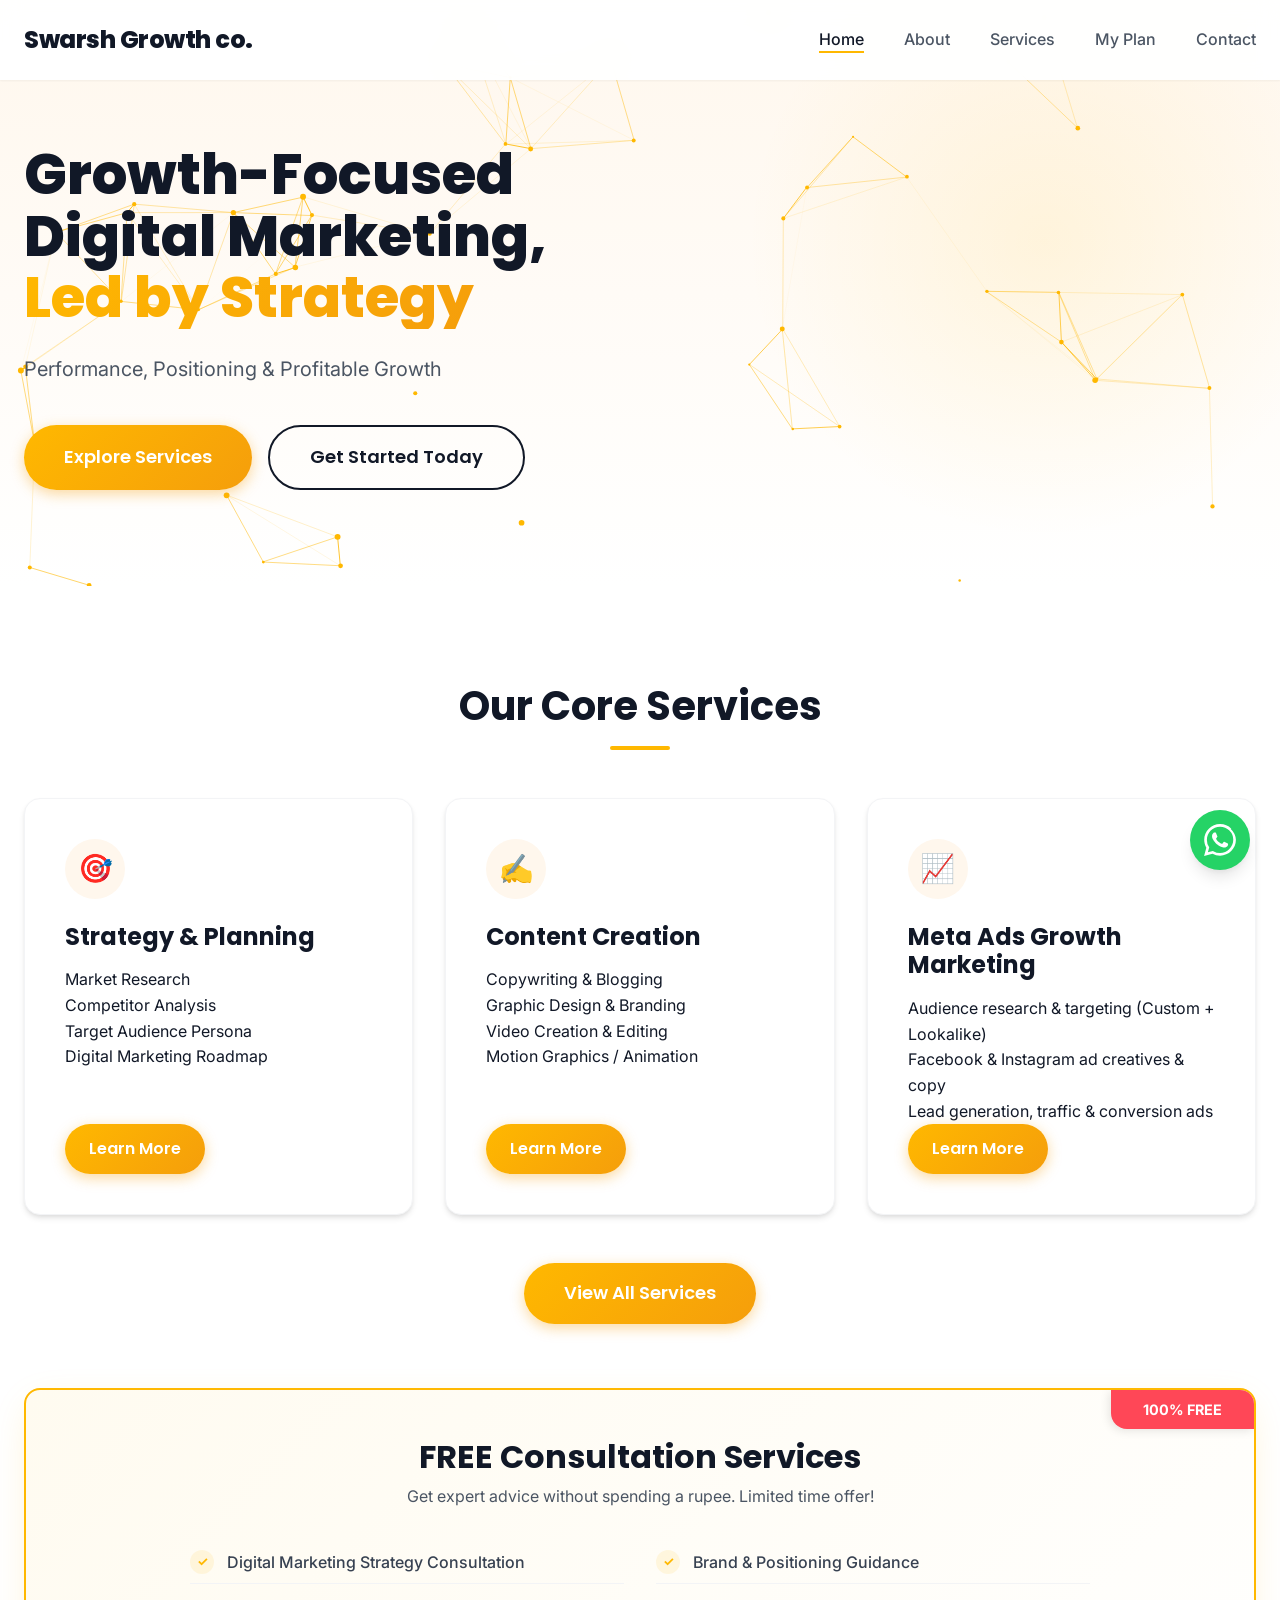
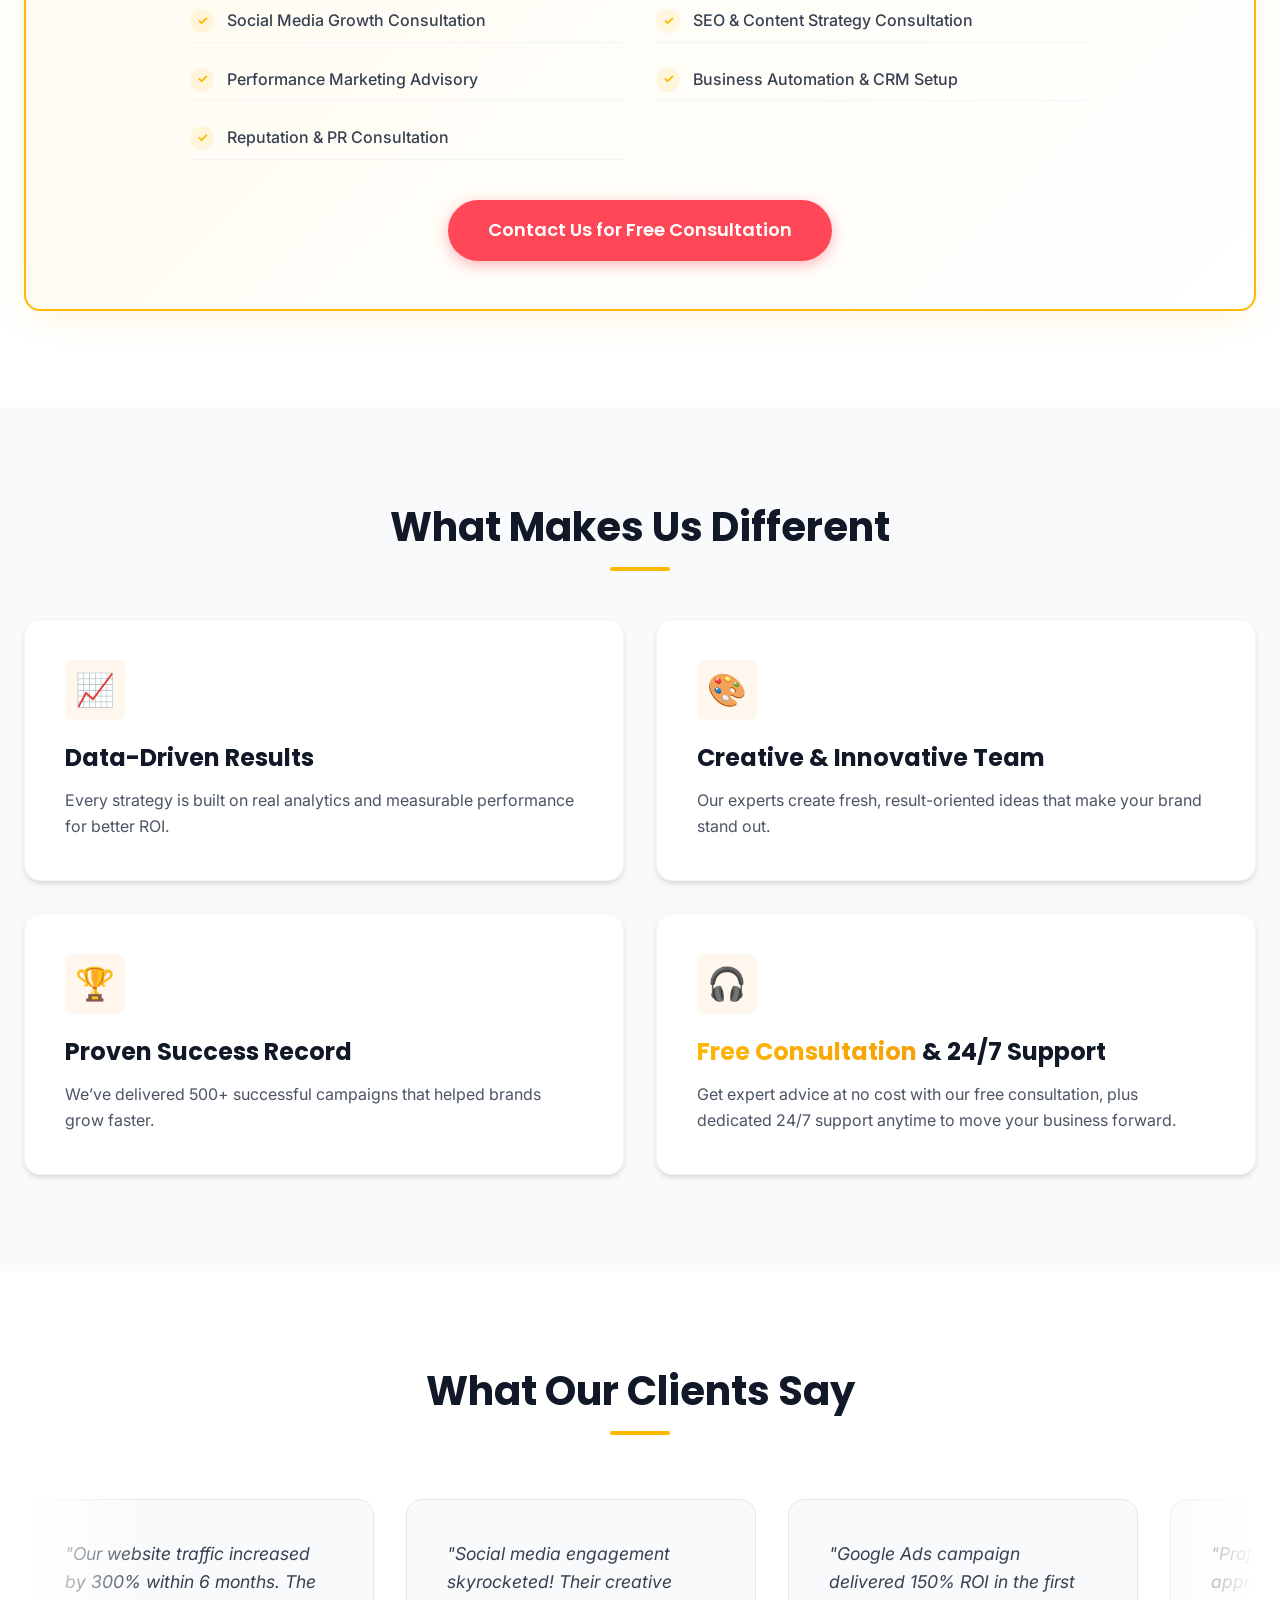
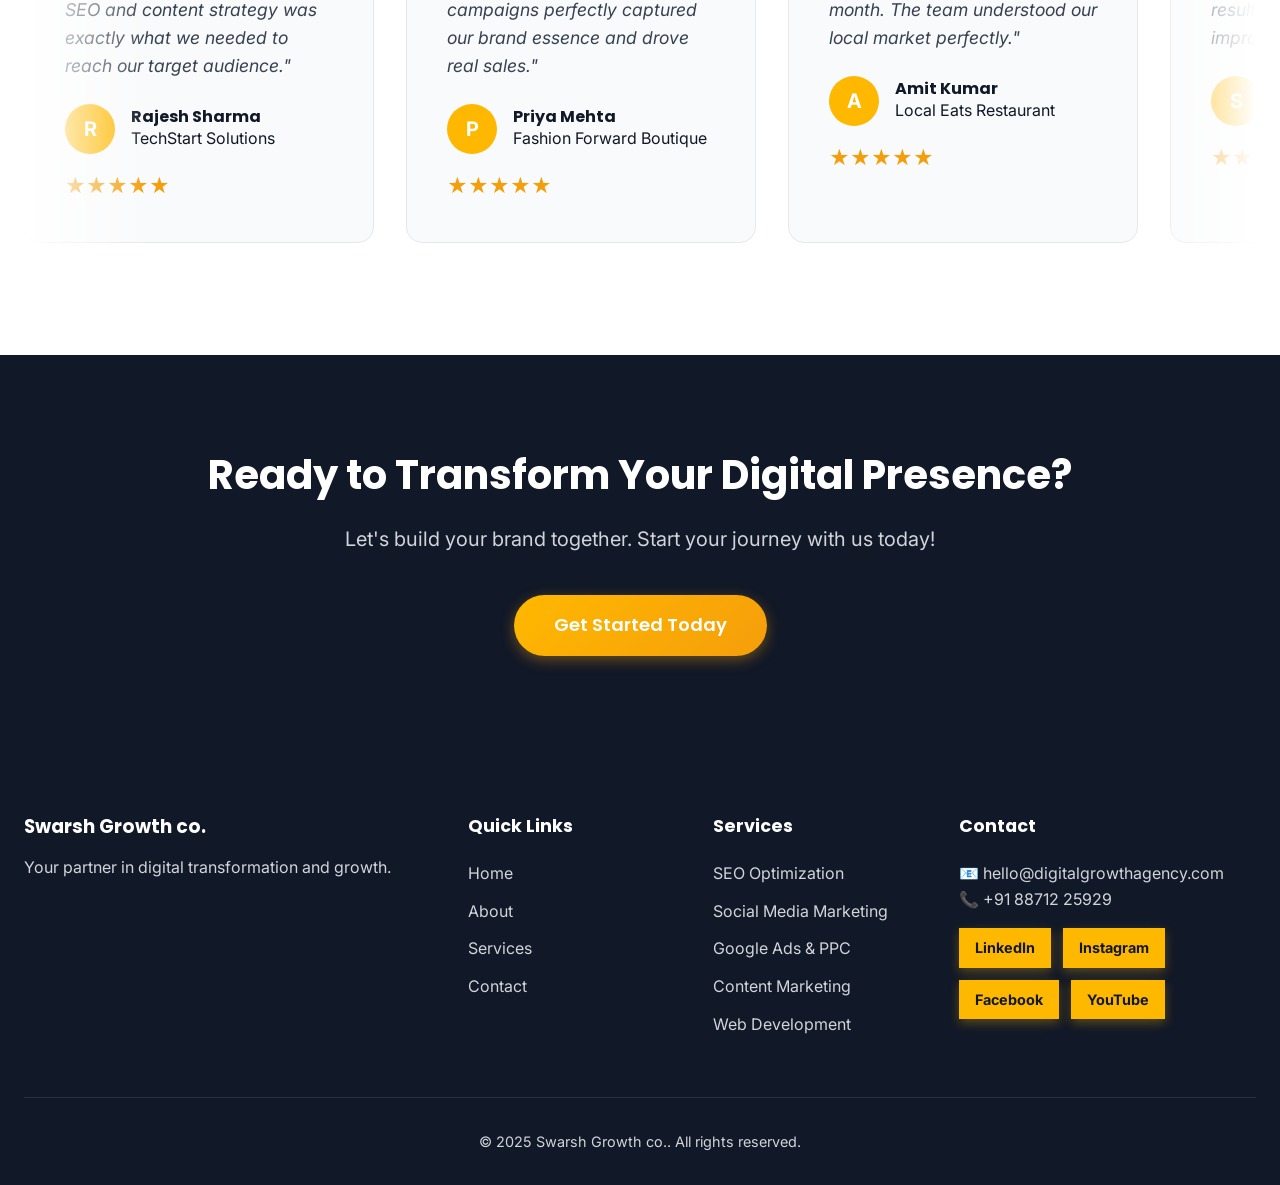
==== index.html @ ba1b0e6f "Add files via upload" ====
<!DOCTYPE html>
<html lang="en">

<head>
    <meta charset="UTF-8">
    <meta name="viewport" content="width=device-width, initial-scale=1.0">
    <title>Swarsh Growth co. - 360° Digital Marketing</title>
    <link rel="stylesheet" href="style.css">
    <link
        href="https://fonts.googleapis.com/css2?family=Inter:wght@300;400;500;600;700&family=Poppins:wght@400;500;600;700;800&display=swap"
        rel="stylesheet">
</head>

<body>
    <!-- Navigation -->
    <nav class="navbar">
        <div class="nav-container">
            <div class="nav-logo">
                <h3>Swarsh Growth co.</h3>
            </div>
            <ul class="nav-menu">
                <li><a href="index.html" class="nav-link active">Home</a></li>
                <li><a href="about.html" class="nav-link">About</a></li>
                <li><a href="services.html" class="nav-link">Services</a></li>
                <li><a href="plan.html" class="nav-link">My Plan <span id="plan-count"
                            class="plan-count hidden">0</span></a></li>
                <li><a href="contact.html" class="nav-link">Contact</a></li>
            </ul>
            <div class="hamburger">
                <span></span>
                <span></span>
                <span></span>
            </div>
        </div>
    </nav>

    <!-- WhatsApp Floating Button -->
    <a href="https://wa.me/918871225929?text=Hi!%20I'm%20interested%20in%20your%20digital%20marketing%20services.%20Can%20we%20schedule%20a%20consultation%3F"
        target="_blank" class="whatsapp-float" id="whatsapp-float">
        <svg width="32" height="32" viewBox="0 0 24 24" fill="currentColor">
            <path
                d="M17.472 14.382c-.297-.149-1.758-.867-2.03-.967-.273-.099-.471-.148-.67.15-.197.297-.767.966-.94 1.164-.173.199-.347.223-.644.075-.297-.15-1.255-.463-2.39-1.475-.883-.788-1.48-1.761-1.653-2.059-.173-.297-.018-.458.13-.606.134-.133.298-.347.446-.52.149-.174.198-.298.298-.497.099-.198.05-.371-.025-.52-.075-.149-.669-1.612-.916-2.207-.242-.579-.487-.5-.669-.51-.173-.008-.371-.01-.567-.01-.198 0-.52.074-.792.372-.272.297-1.04 1.016-1.04 2.479 0 1.462 1.065 2.875 1.213 3.074.149.198 2.096 3.2 5.077 4.487.709.306 1.262.489 1.694.625.712.227 1.36.195 1.871.118.571-.085 1.758-.719 2.006-1.413.248-.694.248-1.289.173-1.413-.074-.124-.272-.198-.57-.347m-5.421 7.403h-.004a9.87 9.87 0 01-5.031-1.378l-.361-.214-3.741.982.998-3.648-.235-.374a9.86 9.86 0 01-1.51-5.26c.001-5.45 4.436-9.884 9.888-9.884 2.64 0 5.122 1.03 6.988 2.898a9.825 9.825 0 012.893 6.994c-.003 5.45-4.437 9.884-9.885 9.884m8.413-18.297A11.815 11.815 0 0012.05 0C5.495 0 .16 5.335.157 11.892c0 2.096.547 4.142 1.588 5.945L.057 24l6.305-1.654a11.882 11.882 0 005.683 1.448h.005c6.554 0 11.89-5.335 11.893-11.893A11.821 11.821 0 0020.064 3.687" />
        </svg>
    </a>


    <!-- HOME PAGE CONTENT -->
    <div id="page-home" class="page-content active">
        <!-- Hero Section -->
        <section class="hero-section">
            <div class="hero-background">
                <canvas id="hero-canvas"></canvas>
            </div>
            <div class="hero-content">
                <div class="container">
                    <div class="hero-text">
                        <h1 class="hero-title">Growth-Focused Digital Marketing, <br><span class="gradient-text">Led by
                                Strategy</span></h1>
                        <p class="hero-subtitle">Performance, Positioning & Profitable Growth</p>
                        <div class="hero-buttons">
                            <a href="services.html" class="btn btn--primary btn--lg">Explore Services</a>
                            <a href="https://wa.me/918871225929?text=Hi!%20I'm%20interested%20in%20your%20digital%20marketing%20services.%20Can%20we%20schedule%20a%20consultation%3F"
                                target="_blank" class="btn btn--outline btn--lg" id="whatsapp-hero-btn">Get Started
                                Today</a>
                        </div>
                    </div>
                    <div class="scroll-indicator">
                        <div class="scroll-arrow"></div>
                    </div>
                </div>
            </div>
        </section>

        <!-- Featured Services Section -->
        <section class="services-showcase">
            <div class="container">
                <h2 class="section-title">Our Core Services</h2>
                <div class="services-grid" id="featured-services-grid">
                    <!-- Featured services will be populated by JavaScript -->
                </div>
                <div class="text-center mt-8">
                    <a href="services.html" class="btn btn--primary btn--lg">View All Services</a>
                </div>

                <div id="free-consultation-section" class="mt-16">
                    <!-- Populated by JS -->
                </div>
            </div>
        </section>
    </div>
    </section>

    <!-- Why Choose Us Section -->
    <section class="why-choose-us">
        <div class="container">
            <h2 class="section-title">What Makes Us Different</h2>
            <div class="features-grid" id="features-grid">
                <!-- Features will be populated by JavaScript -->
            </div>
        </div>
    </section>

    <!-- Testimonials Section -->
    <section class="testimonials">
        <div class="container">
            <h2 class="section-title">What Our Clients Say</h2>
            <div class="testimonials-slider" id="testimonials-slider">
                <!-- Testimonials will be populated by JavaScript -->
            </div>
        </div>
    </section>

    <!-- CTA Section -->
    <section class="cta-section">
        <div class="container">
            <div class="cta-content">
                <h2>Ready to Transform Your Digital Presence?</h2>
                <p>Let's build your brand together. Start your journey with us today!</p>
                <a href="services.html" class="btn btn--primary btn--lg">
                    Get Started Today
                </a>
            </div>
        </div>
    </section>
    </div>

    <!-- Footer -->
    <footer class="footer">
        <div class="container">
            <div class="footer-content">
                <div class="footer-section">
                    <h3>Swarsh Growth co.</h3>
                    <p>Your partner in digital transformation and growth.</p>
                </div>
                <div class="footer-section">
                    <h4>Quick Links</h4>
                    <ul>
                        <li><a href="index.html">Home</a></li>
                        <li><a href="about.html">About</a></li>
                        <li><a href="services.html">Services</a></li>
                        <li><a href="contact.html">Contact</a></li>
                    </ul>
                </div>
                <div class="footer-section">
                    <h4>Services</h4>
                    <ul>
                        <li>SEO Optimization</li>
                        <li>Social Media Marketing</li>
                        <li>Google Ads & PPC</li>
                        <li>Content Marketing</li>
                        <li>Web Development</li>
                    </ul>
                </div>
                <div class="footer-section">
                    <h4>Contact</h4>
                    <p>📧 hello@digitalgrowthagency.com</p>
                    <p>📞 +91 88712 25929</p>
                    <div class="social-links">
                        <a href="#" target="_blank">LinkedIn</a>
                        <a href="#" target="_blank">Instagram</a>
                        <a href="#" target="_blank">Facebook</a>
                        <a href="#" target="_blank">YouTube</a>
                    </div>
                </div>
            </div>
            <div class="footer-bottom">
                <p>&copy; 2025 Swarsh Growth co.. All rights reserved.</p>
            </div>
        </div>
    </footer>

    <script src="app.js?v=5"></script>
</body>

</html>
---- style.css ----
:root {
  /* Brand Colors - Creative Banjara Inspired */
  --color-primary: #FFB800;
  /* Vibrant Yellow/Orange */
  --color-primary-dark: #F59E0B;
  --color-secondary: #111827;
  /* Dark Navy/Black */
  --color-accent: #FFF7ED;
  /* Light Cream for backgrounds */

  /* Neutral Colors */
  --color-white: #ffffff;
  --color-gray-50: #f9fafb;
  --color-gray-100: #f3f4f6;
  --color-gray-200: #e5e7eb;
  --color-gray-300: #d1d5db;
  --color-gray-400: #9ca3af;
  --color-gray-500: #6b7280;
  --color-gray-600: #4b5563;
  --color-gray-700: #374151;
  --color-gray-800: #1f2937;
  --color-gray-900: #111827;

  /* Semantic Colors */
  --color-text-main: var(--color-gray-900);
  --color-text-muted: var(--color-gray-600);
  --color-bg-body: var(--color-white);
  --color-bg-surface: var(--color-white);
  --color-bg-alt: var(--color-gray-50);
  --color-border: var(--color-gray-200);

  /* Typography */
  --font-heading: 'Poppins', sans-serif;
  --font-body: 'Inter', sans-serif;

  /* Spacing */
  --container-width: 1280px;
  --header-height: 80px;

  /* Effects */
  --shadow-sm: 0 1px 2px 0 rgba(0, 0, 0, 0.05);
  --shadow-md: 0 4px 6px -1px rgba(0, 0, 0, 0.1), 0 2px 4px -1px rgba(0, 0, 0, 0.06);
  --shadow-lg: 0 10px 15px -3px rgba(0, 0, 0, 0.1), 0 4px 6px -2px rgba(0, 0, 0, 0.05);
  --shadow-xl: 0 20px 25px -5px rgba(0, 0, 0, 0.1), 0 10px 10px -5px rgba(0, 0, 0, 0.04);
  --radius-sm: 0.375rem;
  --radius-md: 0.5rem;
  --radius-lg: 1rem;
  --radius-xl: 1.5rem;

  /* Transitions */
  --transition: all 0.3s ease;
}

/* Reset & Base Styles */
* {
  margin: 0;
  padding: 0;
  box-sizing: border-box;
}

html {
  scroll-behavior: smooth;
  font-size: 16px;
}

body {
  font-family: var(--font-body);
  background-color: var(--color-bg-body);
  color: var(--color-text-main);
  line-height: 1.6;
  overflow-x: hidden;
}

h1,
h2,
h3,
h4,
h5,
h6 {
  font-family: var(--font-heading);
  color: var(--color-secondary);
  line-height: 1.2;
  font-weight: 700;
}

a {
  text-decoration: none;
  color: inherit;
  transition: var(--transition);
}

ul {
  list-style: none;
}

img {
  max-width: 100%;
  height: auto;
  display: block;
}

/* Utility Classes */
.container {
  max-width: var(--container-width);
  margin: 0 auto;
  padding: 0 1.5rem;
}

.section-title {
  font-size: 2.5rem;
  text-align: center;
  margin-bottom: 3rem;
  position: relative;
  display: inline-block;
  width: 100%;
}

.section-title::after {
  content: '';
  display: block;
  width: 60px;
  height: 4px;
  background: var(--color-primary);
  margin: 1rem auto 0;
  border-radius: 2px;
}

.btn {
  display: inline-flex;
  align-items: center;
  justify-content: center;
  padding: 0.75rem 1.5rem;
  font-weight: 600;
  border-radius: 50px;
  /* Pill shape */
  cursor: pointer;
  transition: var(--transition);
  font-family: var(--font-heading);
  border: none;
  font-size: 1rem;
}

.btn--primary {
  background: linear-gradient(135deg, #FFB800 0%, #F59E0B 100%);
  color: #fff;
  box-shadow: 0 4px 14px 0 rgba(245, 158, 11, 0.39);
}

.btn--primary:hover {
  transform: translateY(-2px);
  box-shadow: 0 6px 20px rgba(245, 158, 11, 0.23);
}

.btn--outline {
  background: transparent;
  border: 2px solid var(--color-secondary);
  color: var(--color-secondary);
}

.btn--outline:hover {
  background: var(--color-secondary);
  color: var(--color-white);
}

.btn--lg {
  padding: 1rem 2.5rem;
  font-size: 1.125rem;
}

.text-center {
  text-align: center;
}

.mt-8 {
  margin-top: 2rem;
}

.hidden {
  display: none !important;
}

/* Navigation */
.navbar {
  position: fixed;
  top: 0;
  left: 0;
  width: 100%;
  height: var(--header-height);
  background: rgba(255, 255, 255, 0.95);
  backdrop-filter: blur(10px);
  z-index: 1000;
  box-shadow: var(--shadow-sm);
  display: flex;
  align-items: center;
}

.nav-container {
  display: flex;
  justify-content: space-between;
  align-items: center;
  width: 100%;
  max-width: var(--container-width);
  margin: 0 auto;
  padding: 0 1.5rem;
}

.nav-logo h3 {
  font-size: 1.5rem;
  font-weight: 800;
  color: var(--color-secondary);
  letter-spacing: -0.5px;
}

.nav-menu {
  display: flex;
  gap: 2.5rem;
  align-items: center;
}

.nav-link {
  font-weight: 500;
  color: var(--color-gray-600);
  font-size: 1rem;
  position: relative;
}

.nav-link:hover,
.nav-link.active {
  color: var(--color-secondary);
}

.nav-link::after {
  content: '';
  position: absolute;
  bottom: -4px;
  left: 0;
  width: 0;
  height: 2px;
  background: var(--color-primary);
  transition: width 0.3s ease;
}

.nav-link:hover::after,
.nav-link.active::after {
  width: 100%;
}

.hamburger {
  display: none;
  cursor: pointer;
  flex-direction: column;
  justify-content: space-between;
  width: 30px;
  height: 21px;
  z-index: 1001;
  /* Keep above mobile menu */
}

.hamburger span {
  display: block;
  width: 100%;
  height: 3px;
  background-color: var(--color-secondary);
  border-radius: 3px;
  transition: all 0.3s ease;
}

/* Hamburger animation */
.hamburger.open span:nth-child(1) {
  transform: translateY(9px) rotate(45deg);
}

.hamburger.open span:nth-child(2) {
  opacity: 0;
}

.hamburger.open span:nth-child(3) {
  transform: translateY(-9px) rotate(-45deg);
}

.whatsapp-float {
  position: fixed;
  bottom: 30px;
  right: 30px;
  background-color: #25d366;
  color: white;
  width: 60px;
  height: 60px;
  border-radius: 50%;
  display: flex;
  align-items: center;
  justify-content: center;
  box-shadow: var(--shadow-lg);
  z-index: 999;
  transition: var(--transition);
}

.whatsapp-float:hover {
  transform: scale(1.1);
}

/* Hero Section */
.hero-section {
  padding-top: calc(var(--header-height) + 4rem);
  padding-bottom: 6rem;
  background: linear-gradient(180deg, #FFF7ED 0%, #FFFFFF 100%);
  position: relative;
  overflow: hidden;
}

.hero-background {
  position: absolute;
  top: 0;
  left: 0;
  width: 100%;
  height: 100%;
  z-index: 0;
}

#hero-canvas {
  width: 100%;
  height: 100%;
  display: block;
}

.hero-content {
  position: relative;
  z-index: 1;
}

.hero-content .container {
  display: grid;
  grid-template-columns: 1fr 1fr;
  gap: 4rem;
  align-items: center;
}

.hero-text {
  max-width: 600px;
}

.hero-title {
  font-size: 3.5rem;
  font-weight: 800;
  margin-bottom: 1.5rem;
  color: var(--color-secondary);
  line-height: 1.1;
}

.gradient-text {
  background: linear-gradient(135deg, #FFB800 0%, #F59E0B 100%);
  -webkit-background-clip: text;
  background-clip: text;
  -webkit-text-fill-color: transparent;
  display: inline-block;
}

.hero-subtitle {
  font-size: 1.25rem;
  color: var(--color-text-muted);
  margin-bottom: 2.5rem;
}

.hero-buttons {
  display: flex;
  gap: 1rem;
}

/* Placeholder for hero image if we had one, for now utilizing the grid for text */
.hero-section::after {
  /* Abstract shape */
  content: '';
  position: absolute;
  top: -10%;
  right: -5%;
  width: 600px;
  height: 600px;
  background: radial-gradient(circle, rgba(255, 184, 0, 0.1) 0%, rgba(255, 255, 255, 0) 70%);
  border-radius: 50%;
  z-index: 0;
  pointer-events: none;
}

/* Services Section */
.services-showcase {
  padding: 6rem 0;
  background-color: var(--color-white);
}

.services-grid {
  display: grid;
  grid-template-columns: repeat(auto-fit, minmax(300px, 1fr));
  gap: 2rem;
  margin-bottom: 3rem;
}

.service-card {
  background: var(--color-white);
  padding: 2.5rem;
  border-radius: var(--radius-lg);
  box-shadow: var(--shadow-md);
  transition: var(--transition);
  border: 1px solid var(--color-gray-100);
  display: flex;
  flex-direction: column;
  align-items: flex-start;
  height: 100%;
  /* Ensure full height in grid */
}

.service-card:hover {
  transform: translateY(-10px);
  box-shadow: var(--shadow-xl);
  border-color: rgba(255, 184, 0, 0.3);
}

.service-icon {
  width: 60px;
  height: 60px;
  background: var(--color-accent);
  border-radius: 50%;
  display: flex;
  align-items: center;
  justify-content: center;
  font-size: 1.75rem;
  margin-bottom: 1.5rem;
  color: var(--color-primary-dark);
}

.service-card h3 {
  font-size: 1.5rem;
  margin-bottom: 1rem;
}

.service-card p {
  color: var(--color-text-muted);
  margin-bottom: 1.5rem;
}

.service-card .btn {
  margin-top: auto;
  /* Push button to bottom */
}

.service-link {
  color: var(--color-primary-dark);
  font-weight: 600;
  font-size: 0.9rem;
  display: flex;
  align-items: center;
  gap: 0.5rem;
}

.service-link:hover {
  gap: 0.75rem;
}

/* Why Choose Us */
.why-choose-us {
  padding: 6rem 0;
  background-color: var(--color-gray-50);
}

.features-grid {
  display: grid;
  grid-template-columns: repeat(auto-fit, minmax(280px, 1fr));
  gap: 2rem;
}

.feature-item {
  text-align: center;
  padding: 2rem;
}

.feature-icon {
  font-size: 3rem;
  margin-bottom: 1.5rem;
  display: inline-block;
}

.feature-item h3 {
  font-size: 1.25rem;
  margin-bottom: 1rem;
}

.feature-item p {
  color: var(--color-text-muted);
}

/* Feature Card (Light Theme) */
.feature-card {
  background: var(--color-white);
  padding: 2.5rem;
  border-radius: var(--radius-lg);
  box-shadow: var(--shadow-md);
  text-align: left;
  transition: var(--transition);
  display: flex;
  flex-direction: column;
  align-items: flex-start;
  height: 100%;
  border: 1px solid var(--color-gray-100);
}

.feature-card:hover {
  transform: translateY(-5px);
  box-shadow: var(--shadow-lg);
  border-color: rgba(255, 184, 0, 0.3);
}

.feature-card .feature-icon {
  background: var(--color-accent);
  width: 60px;
  height: 60px;
  display: flex;
  align-items: center;
  justify-content: center;
  border-radius: var(--radius-md);
  font-size: 2rem;
  margin-bottom: 1.5rem;
  color: var(--color-primary-dark);
}

.feature-card h3 {
  color: var(--color-secondary);
  font-size: 1.5rem;
  margin-bottom: 1rem;
}

.feature-card p {
  color: var(--color-text-muted);
  margin-bottom: 0;
  line-height: 1.6;
}

/* Responsive Grid fix for 2 columns */
@media (min-width: 768px) {
  .features-grid {
    grid-template-columns: repeat(2, 1fr);
  }
}


/* Testimonials */
.testimonials {
  padding: 6rem 0;
  background-color: var(--color-white);
  overflow: hidden;
  /* Prevent horizontal scrollbar on body if track is too wide initially */
}

.testimonials-slider {
  display: flex;
  overflow: hidden;
  width: 100%;
  position: relative;
  /* Fade effect on edges */
  mask-image: linear-gradient(to right, transparent, black 10%, black 90%, transparent);
  -webkit-mask-image: linear-gradient(to right, transparent, black 10%, black 90%, transparent);
}

.testimonials-track {
  display: flex;
  gap: 2rem;
  width: max-content;
  animation: scroll 40s linear infinite;
  padding: 1rem 0;
  /* Space for shadows & hover lift */
}

.testimonials-track:hover {
  animation-play-state: paused;
}

@keyframes scroll {
  0% {
    transform: translateX(0);
  }

  100% {
    transform: translateX(-50%);
  }
}

.testimonial-card {
  min-width: 350px;
  max-width: 350px;
  background: var(--color-gray-50);
  padding: 2.5rem;
  border-radius: var(--radius-lg);
  position: relative;
  flex-shrink: 0;
  border: 1px solid var(--color-border);
  transition: var(--transition);
}

.testimonial-card:hover {
  transform: translateY(-5px);
  box-shadow: var(--shadow-lg);
  border-color: var(--color-primary);
}

.testimonial-text {
  font-style: italic;
  color: var(--color-gray-700);
  margin-bottom: 1.5rem;
  font-size: 1.1rem;
}

.client-info h4 {
  font-size: 1rem;
  margin-bottom: 0.25rem;
}

.client-info p {
  font-size: 0.875rem;
  color: var(--color-text-muted);
  margin: 0;
}

/* CTA Section */
.cta-section {
  padding: 6rem 0;
  background: var(--color-secondary);
  color: var(--color-white);
  text-align: center;
}

.cta-content h2 {
  color: var(--color-white);
  font-size: 2.5rem;
  margin-bottom: 1.5rem;
}

.cta-content p {
  color: var(--color-gray-300);
  font-size: 1.25rem;
  margin-bottom: 2.5rem;
  max-width: 600px;
  margin-left: auto;
  margin-right: auto;
}

/* Page Headers (About, Services, Contact) */
.page-header {
  padding-top: calc(var(--header-height) + 3rem);
  padding-bottom: 3rem;
  background: var(--color-gray-50);
  text-align: center;
}

.page-header h1 {
  font-size: 3rem;
  margin-bottom: 1rem;
}

.page-header p {
  font-size: 1.25rem;
  color: var(--color-text-muted);
}

/* About Page */
.about-story {
  padding: 4rem 0;
}

.about-content {
  display: grid;
  grid-template-columns: 1.5fr 1fr;
  gap: 4rem;
}

.mission-vision {
  display: grid;
  grid-template-columns: 1fr 1fr;
  gap: 2rem;
  margin-top: 3rem;
}

.mission,
.vision {
  background: var(--color-gray-50);
  padding: 2rem;
  border-radius: var(--radius-md);
}

.stats-grid {
  display: grid;
  grid-template-columns: 1fr 1fr;
  gap: 1.5rem;
  margin-top: 2rem;
}

.stat-item {
  background: var(--color-primary);
  color: var(--color-white);
  padding: 2rem;
  border-radius: var(--radius-lg);
  text-align: center;
}

.stat-item h3 {
  color: var(--color-white);
  font-size: 2.5rem;
  margin-bottom: 0.5rem;
}

.stat-item p {
  margin: 0;
  font-weight: 500;
}

/* Contact Page */
.contact-main {
  padding: 4rem 0;
}

.contact-content {
  display: flex;
  gap: 4rem;
  /* align-items: stretch; is default for flex */
}

@media (max-width: 768px) {
  .contact-content {
    flex-direction: column;
  }
}

.contact-info {
  background: var(--color-secondary);
  color: var(--color-white);
  padding: 3rem;
  border-radius: var(--radius-lg);
  height: 100%;
  flex: 1;
  /* Flex width */
  /* Stretch to fill grid cell */
}

.contact-info h2 {
  color: var(--color-white);
  margin-bottom: 2rem;
}

.contact-item {
  display: flex;
  gap: 1rem;
  margin-bottom: 2rem;
}

.contact-icon {
  font-size: 1.5rem;
}

.contact-item h4 {
  color: var(--color-gray-200);
  font-size: 0.9rem;
  margin-bottom: 0.25rem;
}

.contact-form-section {
  background: var(--color-white);
  padding: 3rem;
  border-radius: var(--radius-lg);
  box-shadow: var(--shadow-lg);
  border: 1px solid var(--color-gray-100);
  height: 100%;
  flex: 1.5;
  /* Flex width */
  /* Stretch to fill grid cell */
}

.form-group {
  margin-bottom: 1.5rem;
}

.form-label {
  display: block;
  margin-bottom: 0.5rem;
  font-weight: 500;
  color: var(--color-gray-700);
}

.form-control {
  width: 100%;
  padding: 0.75rem 1rem;
  border: 1px solid var(--color-gray-300);
  border-radius: var(--radius-md);
  font-family: var(--font-body);
  font-size: 1rem;
  transition: var(--transition);
}

.form-control:focus {
  outline: none;
  border-color: var(--color-primary);
  box-shadow: 0 0 0 3px rgba(255, 184, 0, 0.2);
}

.form-row {
  display: grid;
  grid-template-columns: 1fr 1fr;
  gap: 1.5rem;
}

/* Footer */
.footer {
  background: var(--color-secondary);
  color: var(--color-gray-300);
  padding: 4rem 0 2rem;
}

.footer-content {
  display: grid;
  grid-template-columns: 2fr 1fr 1fr 1.5fr;
  gap: 3rem;
  margin-bottom: 3rem;
}

.footer-section h3 {
  color: var(--color-white);
  margin-bottom: 1rem;
}

.footer-section h4 {
  color: var(--color-white);
  margin-bottom: 1.5rem;
  font-size: 1.1rem;
}

.footer-section ul li {
  margin-bottom: 0.75rem;
}

.footer-section a:hover {
  color: var(--color-primary);
}

.footer-bottom {
  border-top: 1px solid rgba(255, 255, 255, 0.1);
  padding-top: 2rem;
  text-align: center;
  font-size: 0.9rem;
}

/* Responsive */
@media (max-width: 1024px) {
  .hero-content .container {
    grid-template-columns: 1fr;
    text-align: center;
  }

  .hero-text {
    margin: 0 auto;
  }

  .hero-buttons {
    justify-content: center;
  }

  .about-content,
  .contact-content {
    grid-template-columns: 1fr;
  }
}

@media (max-width: 768px) {
  .nav-menu {
    position: absolute;
    top: var(--header-height);
    left: 0;
    width: 100%;
    background: var(--color-white);
    flex-direction: column;
    padding: 2rem;
    box-shadow: var(--shadow-md);
    gap: 1.5rem;
    transform: translateY(-150%);
    transition: transform 0.3s ease-in-out;
    opacity: 0;
    pointer-events: none;
  }

  .nav-menu.active {
    transform: translateY(0);
    opacity: 1;
    pointer-events: auto;
  }

  .hamburger {
    display: flex;
  }

  .footer-content {
    grid-template-columns: 1fr;
    gap: 2rem;
  }

  .form-row {
    grid-template-columns: 1fr;
  }

  .hero-title {
    font-size: 2rem;
  }

  .section-title {
    font-size: 2rem;
    margin-bottom: 2rem;
  }

  .contact-info,
  .contact-form-section {
    padding: 2rem;
  }
}

/* --- Additional Styles for Dynamic Content (app.js compatibility) --- */

/* Detailed Services */
.services-detailed-grid {
  display: grid;
  grid-template-columns: repeat(auto-fit, minmax(350px, 1fr));
  gap: 2rem;
}

.service-detailed-card {
  background: var(--color-white);
  padding: 2.5rem;
  border-radius: var(--radius-lg);
  box-shadow: var(--shadow-md);
  border: 1px solid var(--color-gray-200);
  display: flex;
  flex-direction: column;
  height: 100%;
}

.service-price {
  font-size: 1.25rem;
  font-weight: 700;
  color: var(--color-primary-dark);
  margin-bottom: 1.5rem;
}

.service-features {
  margin-bottom: 2rem;
  flex-grow: 1;
}

.service-features li {
  margin-bottom: 0.5rem;
  padding-left: 1.5rem;
  position: relative;
  color: var(--color-gray-600);
}

.service-features li::before {
  content: '✓';
  position: absolute;
  left: 0;
  color: var(--color-primary);
  font-weight: bold;
}

.service-actions {
  display: flex;
  gap: 1rem;
  margin-top: auto;
}

.btn--add {
  background: var(--color-secondary);
  color: var(--color-white);
  border: none;
  padding: 0.75rem 1.5rem;
  border-radius: 50px;
  cursor: pointer;
  font-weight: 600;
  transition: var(--transition);
  flex: 1;
}

.btn--add:hover {
  background: var(--color-gray-800);
}

.btn--add:disabled {
  opacity: 0.7;
  cursor: not-allowed;
}

/* Packages */
.packages-grid {
  display: grid;
  grid-template-columns: repeat(auto-fit, minmax(280px, 1fr));
  gap: 2.5rem;
  margin-top: 3rem;
}

.package-card {
  background: var(--color-white);
  padding: 3rem 1.5rem;
  border-radius: var(--radius-lg);
  box-shadow: var(--shadow-md);
  border: 1px solid var(--color-gray-200);
  text-align: center;
  position: relative;
  transition: var(--transition);
}

.package-card.popular {
  transform: scale(1.05);
  border-color: var(--color-primary);
  box-shadow: var(--shadow-xl);
  z-index: 1;
  background: var(--color-white);
  margin: 0 1rem;
  padding-top: 5.5rem;
}

.package-card.popular::before {
  content: 'Growth Engine';
  position: absolute;
  top: -15px;
  left: 50%;
  transform: translateX(-50%);
  background: var(--color-primary);
  color: var(--color-white);
  padding: 0.75rem 2rem;
  border-radius: 20px;
  font-size: 1rem;
  font-weight: 600;
}

.package-price {
  font-size: 1.5rem;
  font-weight: 700;
  color: var(--color-primary);
  margin-bottom: 1.5rem;
  line-height: 1.4;
}

.package-description {
  color: var(--color-text-muted);
  margin-bottom: 2rem;
  font-size: 0.9rem;
}

.package-features {
  text-align: left;
  margin-bottom: 2.5rem;
  list-style-type: none;
  padding: 0 1rem;
}

.package-features li {
  margin-bottom: 0.75rem;
  padding-left: 1.5rem;
  position: relative;
  color: var(--color-text-main);
}

.package-features li::before {
  content: '•';
  position: absolute;
  left: 0;
  color: var(--color-primary);
  font-size: 1.5rem;
  line-height: 1rem;
}

/* Free Consultation Section */
.consultation-banner {
  background: linear-gradient(135deg, #FFFBF0 0%, #FFF 100%);
  /* Subtle warm gradient */
  border: 2px solid var(--color-primary);
  border-radius: var(--radius-lg);
  padding: 3rem;
  text-align: center;
  position: relative;
  margin-top: 4rem;
  box-shadow: 0 10px 40px -10px rgba(255, 184, 0, 0.2);
  /* Golden glow */
  overflow: hidden;
}

.consultation-badge {
  position: absolute;
  top: 0;
  right: 0;
  background: #FF4757;
  color: white;
  padding: 0.5rem 2rem;
  font-weight: 700;
  font-size: 0.9rem;
  border-bottom-left-radius: var(--radius-lg);
  box-shadow: -2px 2px 10px rgba(0, 0, 0, 0.1);
}

.consultation-banner h2 {
  color: var(--color-secondary);
  margin-bottom: 0.5rem;
  font-size: 2rem;
}

.consultation-banner p {
  color: var(--color-text-muted);
  margin-bottom: 2rem;
}

.consultation-grid {
  display: grid;
  grid-template-columns: repeat(auto-fit, minmax(280px, 1fr));
  gap: 1rem 2rem;
  /* Adjusted gap */
  margin-bottom: 2.5rem;
  text-align: left;
  max-width: 900px;
  margin-left: auto;
  margin-right: auto;
}

.consultation-item {
  /* Removed card background/shadow to match list style */
  padding: 0.5rem 0;
  display: flex;
  align-items: center;
  gap: 0.8rem;
  font-weight: 500;
  color: var(--color-gray-700);
  border-bottom: 1px solid var(--color-gray-100);
  /* Subtle separator */
}

.check-icon {
  color: var(--color-primary);
  /* Brand primary color */
  font-weight: bold;
  background: rgba(255, 184, 0, 0.1);
  /* Subtle primary bg */
  width: 24px;
  height: 24px;
  border-radius: 50%;
  display: flex;
  align-items: center;
  justify-content: center;
  font-size: 0.8rem;
  flex-shrink: 0;
}

.btn--accent {
  background: #FF4757;
  color: white;
  border: none;
  font-weight: 600;
  transition: transform 0.2s, box-shadow 0.2s;
  box-shadow: 0 4px 14px 0 rgba(255, 71, 87, 0.39);
}

.btn--accent:hover {
  background: #FF6B81;
  transform: translateY(-2px);
  box-shadow: 0 6px 20px rgba(255, 71, 87, 0.23);
}

@media (max-width: 768px) {
  .consultation-banner {
    padding: 2rem 1.5rem;
  }

  .consultation-grid {
    grid-template-columns: 1fr;
  }
}

/* Team */
.team-grid,
.founder-grid {
  display: grid;
  grid-template-columns: repeat(auto-fit, minmax(250px, 1fr));
  gap: 2rem;
  margin-top: 2rem;
}

.founder-grid {
  display: flex;
  justify-content: center;
  margin-bottom: 3rem;
}

.team-card {
  background: var(--color-white);
  padding: 2rem;
  border-radius: var(--radius-lg);
  box-shadow: var(--shadow-sm);
  text-align: center;
  transition: var(--transition);
}

.team-card:hover {
  transform: translateY(-5px);
  box-shadow: var(--shadow-md);
}

.team-avatar {
  width: 100px;
  height: 100px;
  background: var(--color-gray-100);
  border-radius: 50%;
  margin: 0 auto 1.5rem;
  display: flex;
  align-items: center;
  justify-content: center;
  font-size: 3rem;
}

.team-avatar-img {
  width: 100px;
  height: 100px;
  border-radius: 50%;
  object-fit: cover;
  margin: 0 auto 1.5rem;
}

.team-position {
  color: var(--color-primary-dark);
  font-weight: 600;
  margin-bottom: 0.5rem;
}

.team-description {
  font-size: 0.9rem;
  color: var(--color-text-muted);
}

/* Timeline */
.timeline {
  position: relative;
  max-width: 800px;
  margin: 3rem auto;
}

.timeline::before {
  content: '';
  position: absolute;
  left: 50%;
  transform: translateX(-50%);
  width: 2px;
  height: 100%;
  background: var(--color-gray-200);
}

.timeline-item {
  display: flex;
  justify-content: space-between;
  margin-bottom: 3rem;
  position: relative;
}

.timeline-item:nth-child(even) {
  flex-direction: row-reverse;
}

.timeline-year {
  width: 80px;
  height: 80px;
  background: var(--color-primary);
  color: var(--color-white);
  border-radius: 50%;
  display: flex;
  align-items: center;
  justify-content: center;
  font-weight: 800;
  font-size: 0.9rem;
  line-height: 1.2;
  text-align: center;
  padding: 5px;
  z-index: 1;
  position: absolute;
  left: 50%;
  transform: translateX(-50%);
  border: 4px solid var(--color-white);
  box-shadow: var(--shadow-md);
}

.timeline-content {
  width: 45%;
  background: var(--color-white);
  padding: 1.5rem;
  border-radius: var(--radius-md);
  box-shadow: var(--shadow-sm);
}

/* Testimonials Extended */
.testimonial-author {
  display: flex;
  align-items: center;
  gap: 1rem;
}

.testimonial-avatar {
  width: 50px;
  height: 50px;
  background: var(--color-primary);
  color: var(--color-white);
  border-radius: 50%;
  display: flex;
  align-items: center;
  justify-content: center;
  font-weight: 700;
  font-size: 1.25rem;
}

.testimonial-rating {
  color: #F59E0B;
  margin-top: 1rem;
  font-size: 1.25rem;
}

/* Plan Management */
.selected-services-list {
  display: grid;
  gap: 1rem;
  margin-bottom: 2rem;
}

.selected-service-item {
  background: var(--color-white);
  padding: 1.5rem;
  border-radius: var(--radius-md);
  border: 1px solid var(--color-gray-200);
  display: flex;
  justify-content: space-between;
  align-items: center;
}

.selected-service-info {
  display: flex;
  align-items: center;
  gap: 1rem;
}

.selected-service-icon {
  font-size: 2rem;
}

.remove-service {
  background: none;
  border: none;
  color: var(--color-gray-400);
  font-size: 2rem;
  cursor: pointer;
  transition: var(--transition);
}

.remove-service:hover {
  color: #EF4444;
}

.empty-plan {
  text-align: center;
  padding: 5rem 2rem;
  background: var(--color-white);
  border-radius: var(--radius-xl);
  box-shadow: var(--shadow-lg);
  border: 1px solid var(--color-gray-100);
  max-width: 600px;
  margin: 2rem auto;
}

.empty-icon {
  width: 100px;
  height: 100px;
  background: var(--color-accent);
  color: var(--color-primary-dark);
  border-radius: 50%;
  display: flex;
  align-items: center;
  justify-content: center;
  font-size: 3rem;
  margin: 0 auto 2rem;
  box-shadow: var(--shadow-sm);
}

.empty-plan h3 {
  font-size: 1.75rem;
  color: var(--color-secondary);
  margin-bottom: 1rem;
}

.empty-plan p {
  color: var(--color-text-muted);
  font-size: 1.1rem;
  margin-bottom: 2.5rem;
  max-width: 400px;
  margin-left: auto;
  margin-right: auto;
}

.plan-summary {
  text-align: center;
  margin-bottom: 2rem;
}

/* Modal */
.modal {
  position: fixed;
  top: 0;
  left: 0;
  width: 100%;
  height: 100%;
  z-index: 2000;
  display: flex;
  align-items: center;
  justify-content: center;
  opacity: 0;
  pointer-events: none;
  transition: opacity 0.3s ease;
}

.modal.hidden {
  display: none;
  /* Fallback */
}

.modal:not(.hidden) {
  opacity: 1;
  pointer-events: auto;
}

.modal-overlay {
  position: absolute;
  top: 0;
  left: 0;
  width: 100%;
  height: 100%;
  background: rgba(0, 0, 0, 0.5);
  backdrop-filter: blur(5px);
}

.modal-content {
  background: var(--color-white);
  width: 90%;
  max-width: 600px;
  max-height: 90vh;
  overflow-y: auto;
  border-radius: var(--radius-lg);
  padding: 3rem;
  position: relative;
  z-index: 1;
  box-shadow: var(--shadow-xl);
  transform: translateY(20px);
  transition: transform 0.3s ease;
}

.modal:not(.hidden) .modal-content {
  transform: translateY(0);
}

.modal-close {
  position: absolute;
  top: 1.5rem;
  right: 1.5rem;
  background: none;
  border: none;
  font-size: 2rem;
  cursor: pointer;
  color: var(--color-gray-400);
  line-height: 1;
}

.modal-close:hover {
  color: var(--color-secondary);
}

.modal-service-icon {
  font-size: 3rem;
  margin-bottom: 1.5rem;
  text-align: center;
}

.modal-service-title {
  text-align: center;
  font-size: 2rem;
  margin-bottom: 1rem;
}

.modal-service-price {
  text-align: center;
  font-size: 1.5rem;
  color: var(--color-primary-dark);
  font-weight: 700;
  margin-bottom: 2rem;
}

/* Our Values Section */
.values-section {
  padding: 5rem 0;
  background-color: var(--color-gray-50);
}

.values-grid {
  display: grid;
  grid-template-columns: repeat(auto-fit, minmax(300px, 1fr));
  gap: 2rem;
  margin-top: 3rem;
}

.value-card {
  background: var(--color-white);
  padding: 2.5rem;
  border-radius: var(--radius-lg);
  box-shadow: var(--shadow-sm);
  text-align: center;
  transition: transform 0.3s ease, box-shadow 0.3s ease;
  border: 1px solid var(--color-gray-100);
}

.value-card:hover {
  transform: translateY(-5px);
  box-shadow: var(--shadow-xl);
  border-color: var(--color-primary-light);
}

.value-icon {
  width: 80px;
  height: 80px;
  background: linear-gradient(135deg, var(--color-bg-alt) 0%, #FFF 100%);
  border-radius: 50%;
  display: flex;
  align-items: center;
  justify-content: center;
  font-size: 2.5rem;
  margin: 0 auto 1.5rem;
  box-shadow: var(--shadow-sm);
  border: 1px solid var(--color-gray-200);
}

/* Social Links Buttons */
.social-links {
  display: flex;
  flex-wrap: wrap;
  gap: 0.75rem;
  margin-top: 1rem;
}

.social-links a {
  display: inline-block;
  padding: 0.5rem 1rem;
  background-color: var(--color-primary);
  color: var(--color-secondary);
  font-weight: 700;
  border-radius: var(--radius-full);
  text-decoration: none;
  font-size: 0.9rem;
  transition: all 0.3s ease;
  border: none;
  box-shadow: 0 4px 10px rgba(255, 184, 0, 0.3);
}

.social-links a:hover {
  background-color: var(--color-primary-dark);
  color: var(--color-secondary);
  transform: translateY(-3px);
  box-shadow: 0 6px 15px rgba(255, 184, 0, 0.5);
}

/* FAQ Accordion Styles */
.faq-section {
  padding: 5rem 0;
  background-color: var(--color-gray-50);
}

.faq-accordion {
  max-width: 800px;
  margin: 3rem auto 0;
}

.faq-item {
  border-bottom: 1px solid var(--color-gray-200);
  background: var(--color-white);
  border-radius: var(--radius-md);
  margin-bottom: 1rem;
  box-shadow: var(--shadow-sm);
  overflow: hidden;
}

.faq-question {
  width: 100%;
  display: flex;
  justify-content: space-between;
  align-items: center;
  padding: 1.5rem;
  background: none;
  border: none;
  text-align: left;
  font-size: 1.1rem;
  font-weight: 700;
  color: var(--color-text-main);
  cursor: pointer;
  transition: all 0.3s ease;
}

.faq-question:hover {
  color: var(--color-primary);
  background-color: var(--color-gray-50);
}

.faq-icon {
  font-size: 1.5rem;
  line-height: 1;
  transition: transform 0.3s ease;
  color: var(--color-primary);
}

.faq-item.active .faq-icon {
  transform: rotate(45deg);
}

.faq-answer {
  max-height: 0;
  overflow: hidden;
  transition: max-height 0.3s ease-out;
}

.faq-answer-content {
  padding: 0 1.5rem 1.5rem 1.5rem;
  color: var(--color-text-light);
  line-height: 1.6;
}

/* Mobile Responsive Adjustments for new elements */
@media (max-width: 768px) {
  .timeline::before {
    left: 20px;
  }

  .timeline-item,
  .timeline-item:nth-child(even) {
    flex-direction: column;
    padding-left: 50px;
  }

  .timeline-year {
    left: 20px;
    width: 40px;
    height: 40px;
    font-size: 0.9rem;
  }

  .timeline-content {
    width: 100%;
  }
}
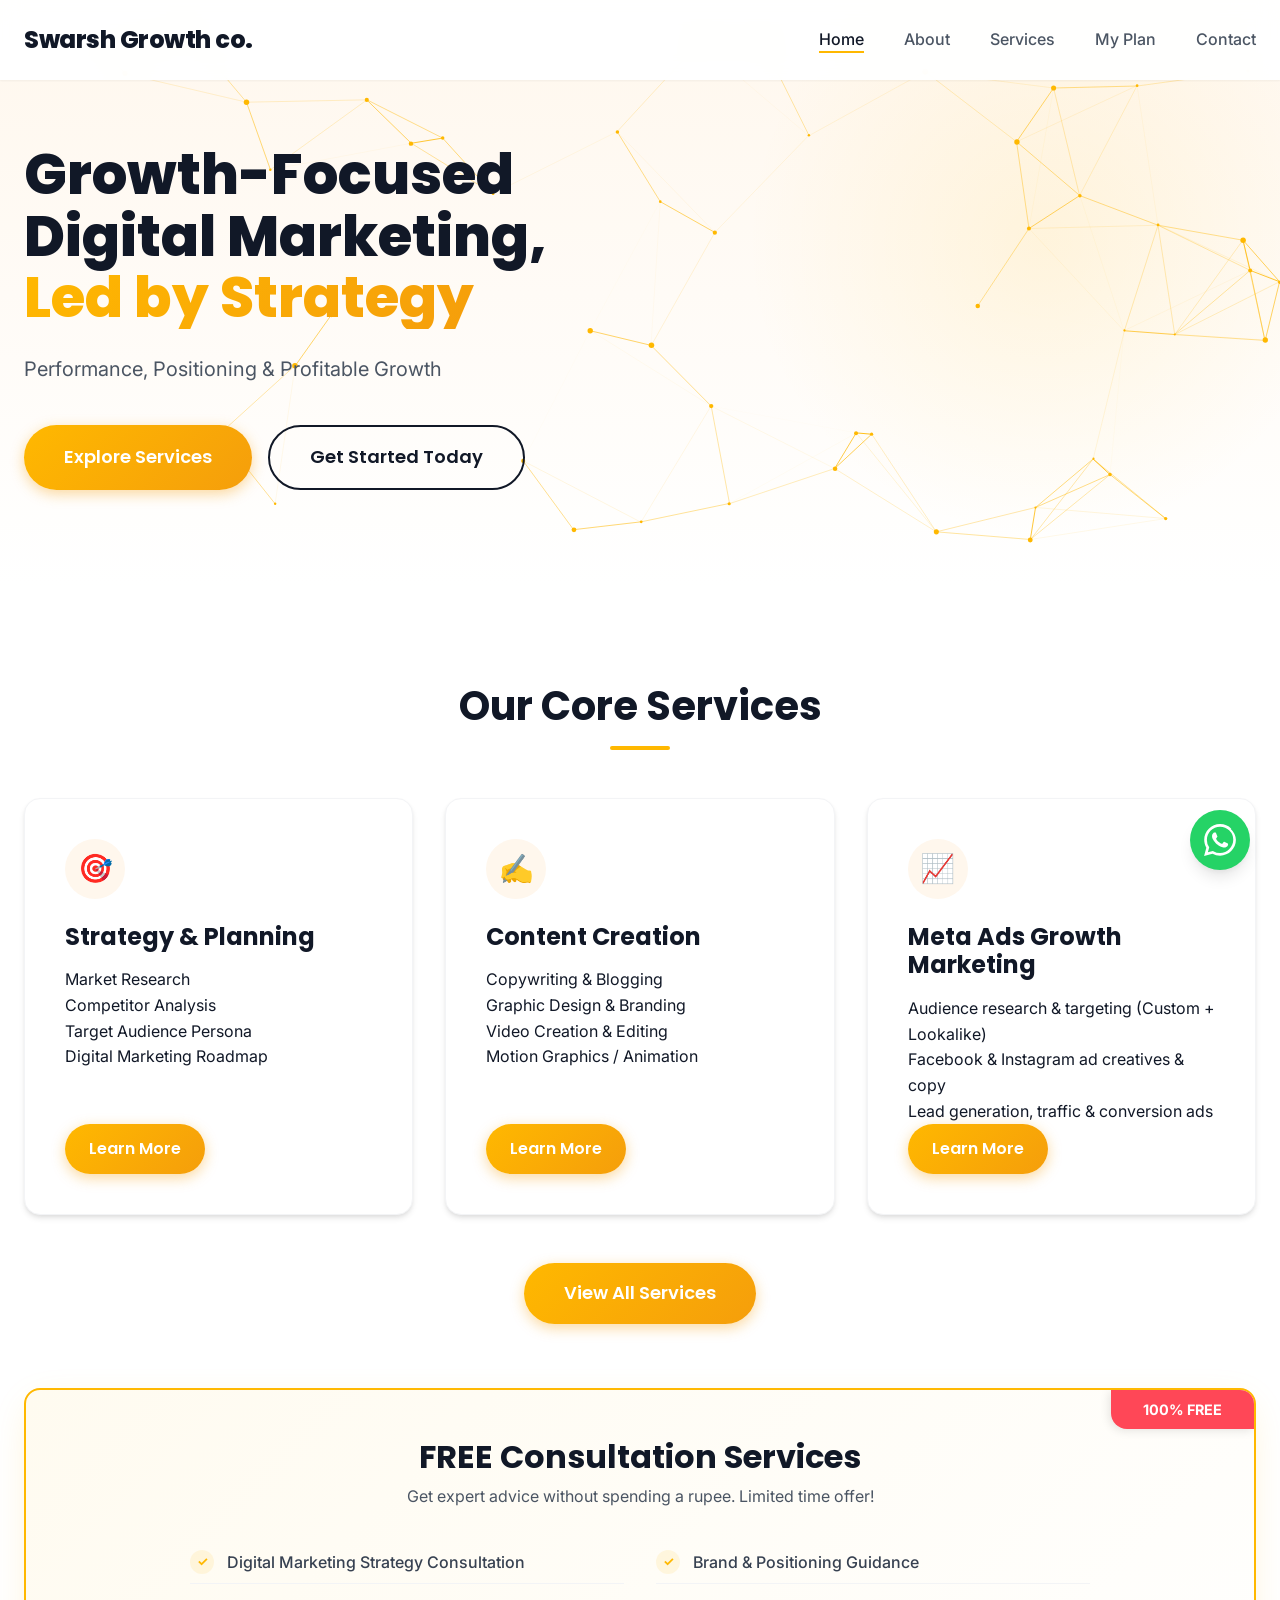
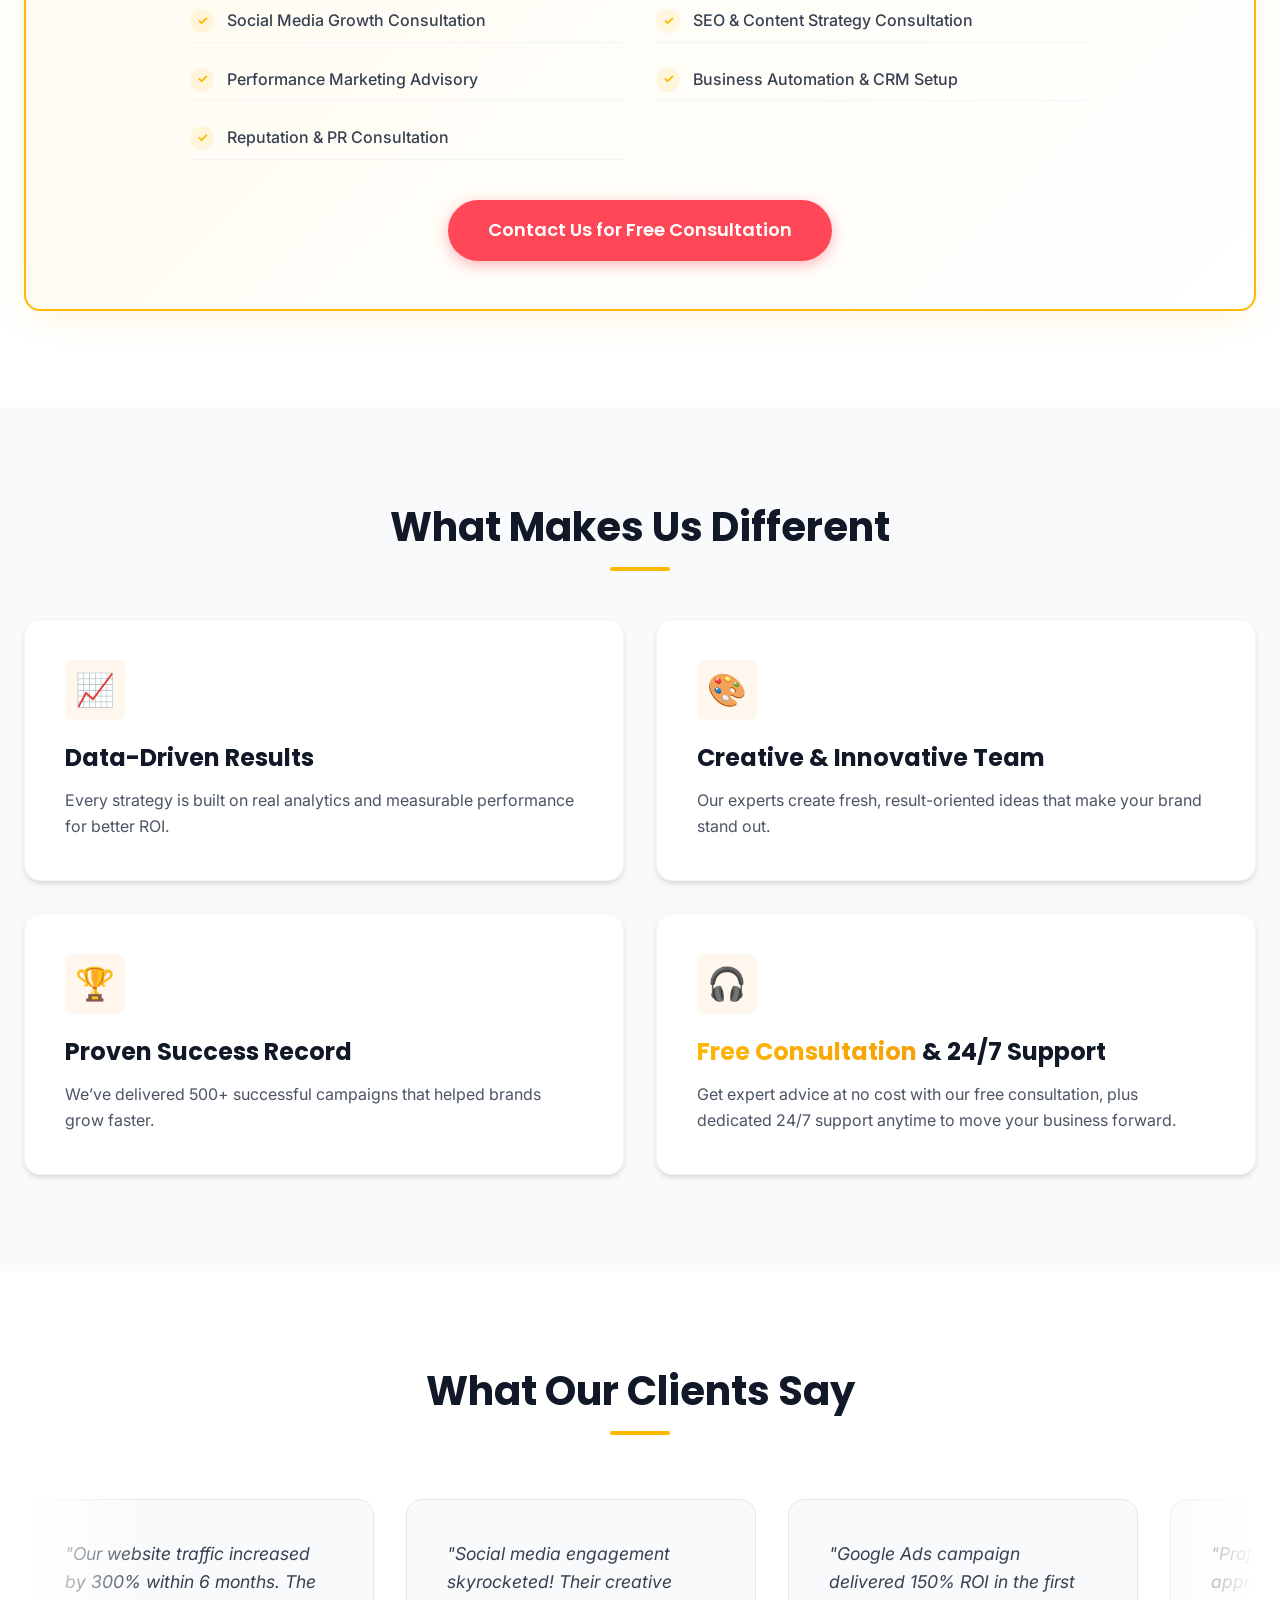
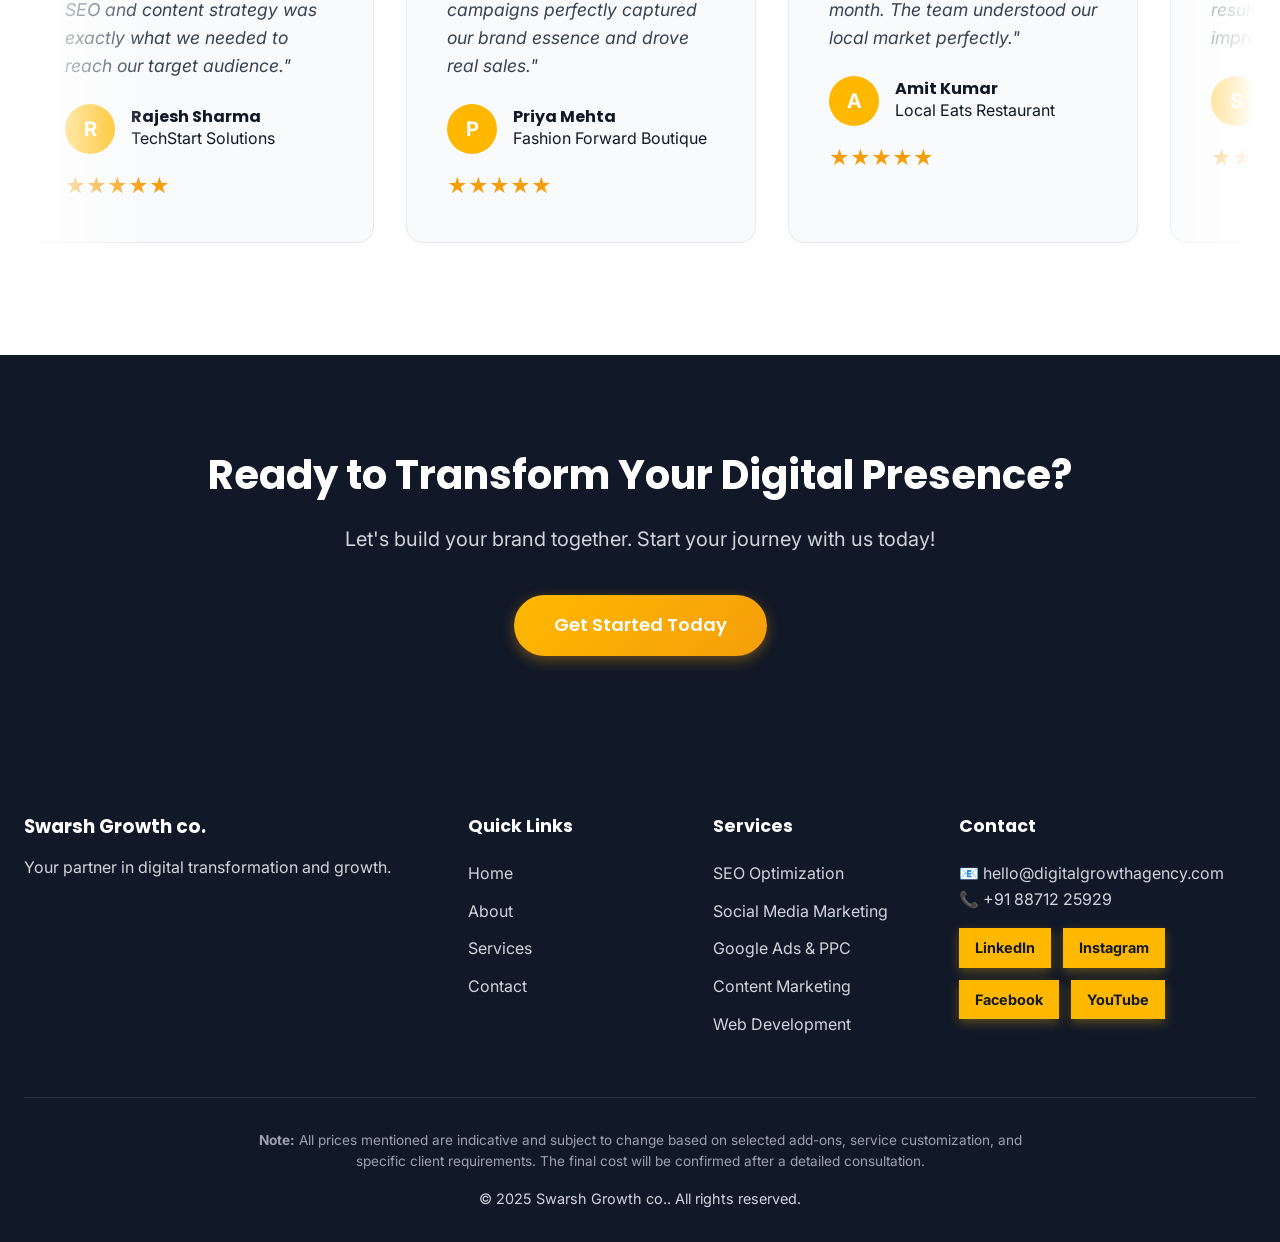
==== commit 0460caaf: "Update index.html" ====
--- a/index.html
+++ b/index.html
@@ -5,7 +5,7 @@
     <meta charset="UTF-8">
     <meta name="viewport" content="width=device-width, initial-scale=1.0">
     <title>Swarsh Growth co. - 360° Digital Marketing</title>
-    <link rel="stylesheet" href="style.css">
+    <link rel="stylesheet" href="style.css?v=5">
     <link
         href="https://fonts.googleapis.com/css2?family=Inter:wght@300;400;500;600;700&family=Poppins:wght@400;500;600;700;800&display=swap"
         rel="stylesheet">
@@ -164,6 +164,7 @@
                 </div>
             </div>
             <div class="footer-bottom">
+                <p style="font-size: 0.85rem; color: #9ca3af; max-width: 800px; margin: 0 auto 1rem auto; line-height: 1.5;"><strong>Note:</strong> All prices mentioned are indicative and subject to change based on selected add-ons, service customization, and specific client requirements. The final cost will be confirmed after a detailed consultation.</p>
                 <p>&copy; 2025 Swarsh Growth co.. All rights reserved.</p>
             </div>
         </div>
@@ -172,4 +173,4 @@
     <script src="app.js?v=5"></script>
 </body>
 
-</html>+</html>
